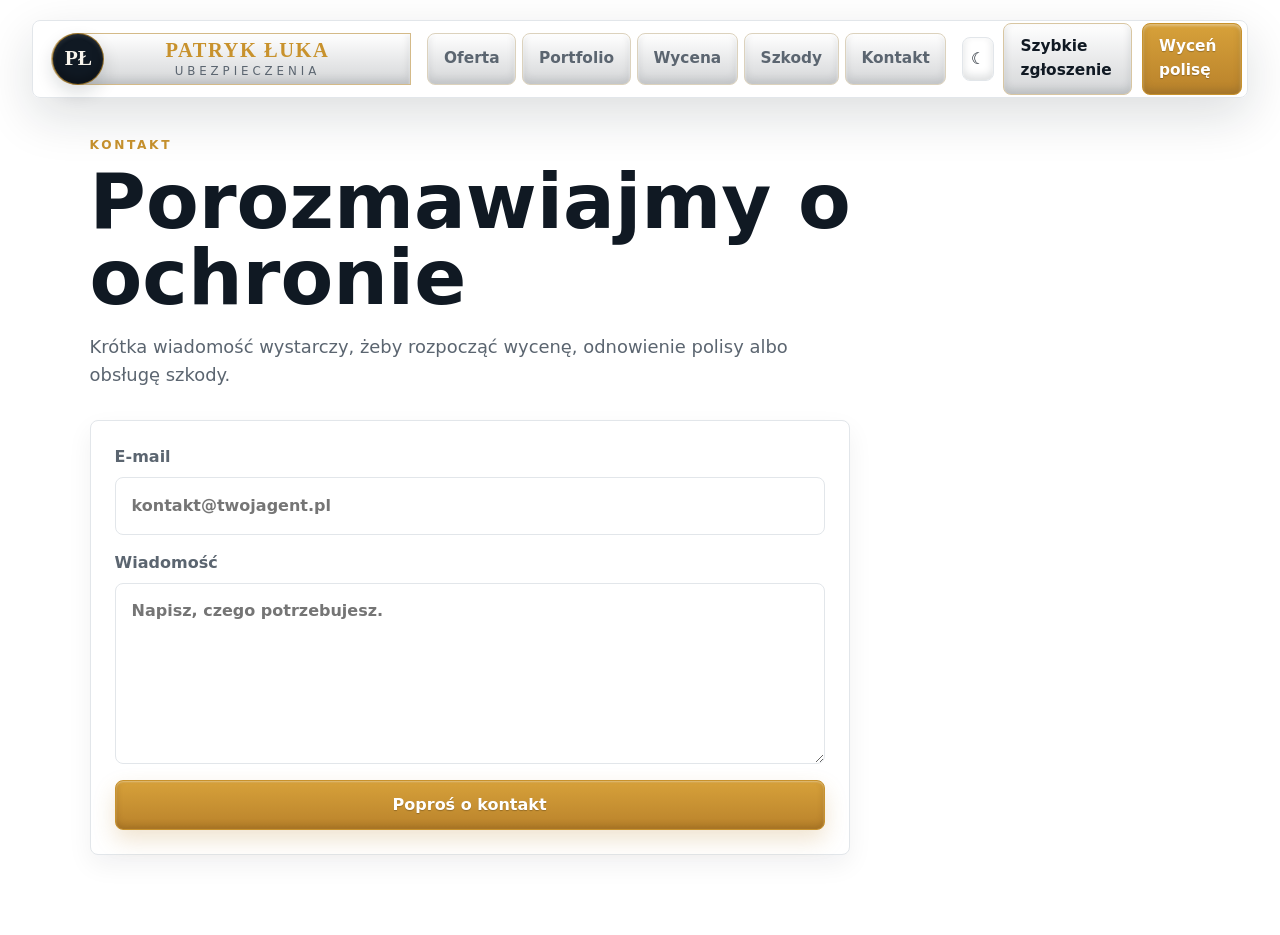
==== kontakt.html @ 3d940626 "Initial Patryk Luka site" ====
<!doctype html>
<html lang="pl">
  <head><meta charset="utf-8"><meta name="viewport" content="width=device-width, initial-scale=1"><title>Kontakt - Patryk Łuka</title><link rel="stylesheet" href="styles.css"></head>
  <body class="subpage">
    <header class="topbar" aria-label="Główna nawigacja">
      <a class="brand" href="index.html"><span class="brand-mark" aria-hidden="true">PŁ</span><span><strong>PATRYK ŁUKA</strong><small>UBEZPIECZENIA</small></span></a>
      <nav class="desktop-nav" aria-label="Menu główne"><a href="oferta.html">Oferta</a><a href="portfolio.html">Portfolio</a><a href="wycena.html">Wycena</a><a href="szkody.html">Szkody</a><a href="kontakt.html">Kontakt</a></nav>
      <div class="top-actions"><button class="icon-btn" type="button" data-theme-toggle aria-label="Przełącz tryb dzień noc">☾</button><a class="secondary-btn small framed-action" href="zgloszenie.html">Szybkie zgłoszenie</a><a class="primary-btn small" href="wycena.html">Wyceń polisę</a></div>
    </header>
    <main class="report-main">
      <section class="report-hero"><p class="eyebrow">Kontakt</p><h1>Porozmawiajmy o ochronie</h1><p>Krótka wiadomość wystarczy, żeby rozpocząć wycenę, odnowienie polisy albo obsługę szkody.</p></section>
      <form class="contact-card contact-page-card"><label>E-mail <input type="email" placeholder="kontakt@twojagent.pl"></label><label>Wiadomość <textarea rows="6" placeholder="Napisz, czego potrzebujesz."></textarea></label><button class="primary-btn" type="button">Poproś o kontakt</button></form>
    </main>
    <script src="app.js"></script>
  </body>
</html>
---- styles.css ----
:root {
  color-scheme: light;
  --bg: #ffffff;
  --surface: #ffffff;
  --muted: #f6f7f9;
  --text: #101923;
  --soft-text: #5b6570;
  --brand: #101923;
  --brand-2: #c8922d;
  --accent: #f8f3e8;
  --border: #e2e6ea;
  --shadow: 0 18px 50px rgba(16, 25, 35, 0.14);
  --radius: 8px;
  --nav-h: 78px;
}

* { box-sizing: border-box; }
html { scroll-behavior: smooth; }
body {
  margin: 0;
  font-family: Inter, ui-sans-serif, system-ui, -apple-system, BlinkMacSystemFont, "Segoe UI", sans-serif;
  background: var(--bg);
  color: var(--text);
  line-height: 1.55;
}
body.dark {
  color-scheme: dark;
  --bg: #071312;
  --surface: #101923;
  --muted: #172331;
  --text: #f4fbf8;
  --soft-text: #c7ccd2;
  --brand: #d7a13a;
  --brand-2: #d7a13a;
  --accent: #202c3a;
  --border: #344252;
  --shadow: 0 18px 50px rgba(0, 0, 0, 0.38);
}
body.contrast {
  --bg: #000;
  --surface: #000;
  --muted: #111;
  --text: #fff;
  --soft-text: #fff;
  --brand: #00ffe0;
  --brand-2: #ffd400;
  --accent: #001f1c;
  --border: #fff;
}
body.large-text { font-size: 118%; }
body.reduce-motion *, body.reduce-motion *::before, body.reduce-motion *::after {
  animation: none !important;
  transition: none !important;
  scroll-behavior: auto !important;
}
a { color: inherit; text-decoration: none; }
button, input, textarea { font: inherit; }
button { cursor: pointer; }
:focus-visible { outline: 3px solid var(--brand-2); outline-offset: 3px; }
.skip-link {
  position: fixed;
  left: 1rem;
  top: -100px;
  z-index: 1000;
  background: var(--brand-2);
  color: #111;
  padding: .7rem 1rem;
  border-radius: var(--radius);
}
.skip-link:focus { top: 1rem; }

.topbar {
  position: fixed;
  inset: 20px 32px auto;
  z-index: 50;
  height: var(--nav-h);
  display: flex;
  align-items: center;
  justify-content: space-between;
  gap: 1rem;
  padding: 0 1.15rem;
  background: color-mix(in srgb, var(--surface) 88%, transparent);
  border: 1px solid var(--border);
  border-radius: var(--radius);
  box-shadow: var(--shadow);
  backdrop-filter: blur(18px);
}
.brand {
  display: inline-flex;
  align-items: center;
  gap: 0;
  min-width: 360px;
  padding: 0;
  height: 52px;
  border: 1px solid color-mix(in srgb, var(--brand-2) 52%, var(--border));
  border-radius: 999px var(--radius) var(--radius) 999px;
  background: linear-gradient(180deg, color-mix(in srgb, var(--surface) 90%, #fff), color-mix(in srgb, var(--surface) 82%, var(--brand)));
  box-shadow:
    inset 0 2px 3px rgba(255,255,255,.62),
    inset 0 -4px 9px rgba(16,25,35,.12),
    0 1px 0 rgba(255,255,255,.44);
}
.brand-mark {
  display: grid;
  place-items: center;
  width: 52px;
  height: 52px;
  border-radius: 50%;
  background: var(--brand);
  color: #f8f4ec;
  font-size: 1.34rem;
  font-weight: 900;
  border: 1px solid color-mix(in srgb, var(--brand-2) 70%, transparent);
  font-family: Georgia, "Times New Roman", serif;
  box-shadow:
    inset 0 2px 4px rgba(255,255,255,.1),
    inset 0 -5px 10px rgba(0,0,0,.28),
    0 8px 18px rgba(16,25,35,.14);
}
.brand > span:last-child {
  display: grid;
  width: 286px;
  padding: 0 .95rem;
}
.brand strong, .brand small { display: block; line-height: 1.05; text-align: center; }
.brand strong {
  font-family: Georgia, "Times New Roman", serif;
  font-weight: 700;
  font-size: 1.28rem;
  letter-spacing: .075em;
  color: var(--brand-2);
  white-space: nowrap;
}
.brand small {
  color: var(--soft-text);
  font-size: .74rem;
  margin-top: .22rem;
  letter-spacing: .33em;
  white-space: nowrap;
}
.desktop-nav { display: flex; align-items: center; gap: .38rem; }
.desktop-nav a {
  min-height: 52px;
  display: grid;
  place-items: center;
  padding: .55rem .98rem;
  border: 1px solid color-mix(in srgb, var(--brand-2) 24%, var(--border));
  border-radius: var(--radius);
  background: linear-gradient(180deg, color-mix(in srgb, var(--surface) 90%, #fff), color-mix(in srgb, var(--surface) 82%, var(--brand)));
  box-shadow:
    inset 0 2px 3px rgba(255,255,255,.58),
    inset 0 -4px 8px rgba(16,25,35,.11),
    0 1px 0 rgba(255,255,255,.38);
  color: var(--soft-text);
  font-weight: 760;
  font-size: .96rem;
}
.desktop-nav a:hover {
  border-color: color-mix(in srgb, var(--brand-2) 45%, var(--border));
  background: var(--accent);
  color: var(--text);
}
.top-actions { display: flex; align-items: center; gap: .6rem; }
.icon-btn {
  width: 44px;
  height: 44px;
  border: 1px solid var(--border);
  background: var(--surface);
  color: var(--text);
  border-radius: var(--radius);
}
.top-actions .primary-btn,
.top-actions .framed-action,
.icon-btn {
  box-shadow:
    inset 0 2px 3px rgba(255,255,255,.36),
    inset 0 -4px 8px rgba(16,25,35,.14),
    0 1px 0 rgba(255,255,255,.36);
}

.primary-btn, .secondary-btn {
  min-height: 46px;
  border-radius: var(--radius);
  border: 1px solid transparent;
  padding: .75rem 1rem;
  font-weight: 800;
}
.primary-btn {
  background: linear-gradient(180deg, #d7a13a, #b9822b);
  color: #fff;
  border-color: #c8922d;
  text-shadow: 0 1px 1px rgba(0,0,0,.24);
  box-shadow:
    inset 0 1px 2px rgba(255,255,255,.36),
    inset 0 -3px 7px rgba(73,43,4,.22),
    0 10px 22px rgba(185,130,43,.22);
}
body.dark .primary-btn, body.contrast .primary-btn { color: #fff; }
.secondary-btn { background: var(--surface); color: var(--text); border-color: var(--border); }
.secondary-btn.active-action {
  border-color: var(--brand-2);
  color: var(--brand);
}
.small { min-height: 48px; padding: .68rem 1rem; font-size: .96rem; }
.framed-action {
  border-color: color-mix(in srgb, var(--brand-2) 38%, var(--border));
  background: linear-gradient(180deg, color-mix(in srgb, var(--surface) 92%, #fff), color-mix(in srgb, var(--surface) 82%, var(--brand)));
  font-weight: 850;
}

.hero {
  position: relative;
  min-height: 92vh;
  display: grid;
  align-items: end;
  overflow: hidden;
  padding: 9rem 7vw 5.75rem;
}
.hero-image, .hero-overlay { position: absolute; inset: 0; width: 100%; height: 100%; }
.hero-image { object-fit: cover; }
.hero-overlay {
  background: linear-gradient(90deg, rgba(8, 14, 21, .92), rgba(8, 14, 21, .72) 47%, rgba(8, 14, 21, .22));
}
.hero-content {
  position: relative;
  max-width: 760px;
  color: #fff;
  padding-bottom: 2vh;
}
.eyebrow {
  margin: 0 0 .6rem;
  color: var(--brand-2);
  font-weight: 850;
  text-transform: uppercase;
  font-size: .76rem;
  letter-spacing: .22em;
}
.hero h1, .section h2 {
  margin: 0;
  line-height: 1.03;
  letter-spacing: 0;
}
.hero h1 {
  font-family: Georgia, "Times New Roman", serif;
  font-weight: 500;
  font-size: clamp(3.4rem, 9vw, 7.2rem);
  max-width: 860px;
  color: #d7a13a;
}
.lead { font-size: clamp(1.05rem, 2.3vw, 1.35rem); max-width: 650px; color: rgba(255,255,255,.88); }
.hero-actions, .form-actions, .access-controls, .quick-prompts { display: flex; flex-wrap: wrap; gap: .75rem; }
.trust-list {
  display: flex;
  flex-wrap: wrap;
  gap: .6rem;
  padding: 0;
  margin: 1.5rem 0 0;
  list-style: none;
}
.trust-list li {
  padding: .55rem .75rem;
  border: 1px solid rgba(255,255,255,.28);
  background: rgba(255,255,255,.1);
  border-radius: var(--radius);
}

.app-strip {
  display: grid;
  grid-template-columns: repeat(4, 1fr);
  gap: 1px;
  background: var(--border);
  border-block: 1px solid var(--border);
}
.app-strip a {
  background: var(--surface);
  padding: 1.2rem 7vw;
  font-weight: 800;
  display: flex;
  align-items: center;
  gap: .55rem;
  min-height: 76px;
  overflow-wrap: anywhere;
}
.app-strip span { color: var(--brand-2); flex: 0 0 auto; }

.section {
  padding: 6.25rem 7vw;
  scroll-margin-top: 110px;
}
.muted { background: var(--muted); }
.section-head { max-width: 800px; margin-bottom: 2rem; }
.section h2 { font-size: clamp(2rem, 4vw, 3.8rem); }
.section-head p:not(.eyebrow) { color: var(--soft-text); font-size: 1.08rem; }

.offer-grid, .damage-grid {
  display: grid;
  grid-template-columns: repeat(3, minmax(0, 1fr));
  gap: 1rem;
}
.offer-card, .damage-grid article, .portfolio-grid article, .contact-card, .quote-form, .quote-help, .chat-box {
  background: var(--surface);
  border: 1px solid var(--border);
  border-radius: var(--radius);
  box-shadow: 0 10px 26px rgba(16, 25, 35, .06);
}
.offer-card, .damage-grid article {
  padding: 1.45rem;
  overflow: hidden;
}
.offer-card h3, .damage-grid h3, .portfolio-grid h3 {
  line-height: 1.18;
  overflow-wrap: anywhere;
}
.offer-card p, .damage-grid p, .portfolio-grid p {
  margin-bottom: 0;
  overflow-wrap: anywhere;
}
.card-icon {
  display: grid;
  place-items: center;
  width: 42px;
  height: 42px;
  margin-bottom: 1rem;
  border-radius: 50%;
  background: var(--brand);
  color: var(--brand-2);
  font-weight: 900;
}
.offer-card h3, .damage-grid h3, .portfolio-grid h3 { margin: 0 0 .55rem; }
.offer-card p, .damage-grid p, .portfolio-grid p, .quote-help li { color: var(--soft-text); }

.portfolio-grid {
  display: grid;
  grid-template-columns: repeat(3, minmax(0, 1fr));
  gap: 1rem;
}
.portfolio-grid article { overflow: hidden; }
.portfolio-grid h3, .portfolio-grid p { padding-inline: 1.2rem; }
.portfolio-grid h3 { margin-top: 1.05rem; }
.portfolio-grid p { padding-bottom: 1.2rem; }
.photo {
  min-height: 230px;
  background-size: cover;
  background-position: center;
}
.photo-home { background-image: linear-gradient(rgba(16,25,35,.04), rgba(16,25,35,.22)), url("assets/photo-home.png"); }
.photo-car { background-image: linear-gradient(rgba(16,25,35,.03), rgba(16,25,35,.2)), url("assets/photo-car.png"); }
.photo-business { background-image: linear-gradient(rgba(16,25,35,.03), rgba(16,25,35,.2)), url("assets/photo-business.png"); }

.quote-layout {
  display: grid;
  grid-template-columns: minmax(0, 1.2fr) minmax(320px, .62fr);
  gap: 1.35rem;
  align-items: start;
}
.quote-page-shell {
  max-width: 1180px;
  margin: 0 auto;
}
.quote-form-wide {
  padding: 2.25rem;
  border-color: color-mix(in srgb, var(--brand-2) 24%, var(--border));
}
.quote-form-wide h2 {
  margin: 0 0 1.4rem;
  font-size: clamp(1.55rem, 2.4vw, 2.15rem);
  line-height: 1.12;
}
.quote-page-aside {
  background: var(--surface);
  border: 1px solid var(--border);
  border-radius: var(--radius);
  box-shadow: 0 14px 34px rgba(16,25,35,.08);
  padding: 1.5rem;
  position: sticky;
  top: 115px;
}
.quote-page-aside h2 {
  margin: 0 0 .75rem;
}
.quote-page-aside p {
  color: var(--soft-text);
}
.quote-form, .quote-help, .chat-box, .contact-card { padding: 1.5rem; }
.progress {
  height: 10px;
  background: var(--muted);
  border-radius: 999px;
  overflow: hidden;
  margin-bottom: 1.25rem;
}
.progress span { display: block; width: 33%; height: 100%; background: var(--brand-2); transition: width .25s ease; }
.step { display: none; }
.step.active { display: block; }
.choice-grid {
  display: grid;
  grid-template-columns: repeat(3, 1fr);
  gap: 1rem;
}
.choice-grid label {
  border: 1px solid var(--border);
  background: #fff;
  padding: 1.25rem;
  border-radius: var(--radius);
  font-weight: 800;
  overflow: hidden;
  overflow-wrap: anywhere;
  min-height: 118px;
  display: grid;
  grid-template-columns: 26px minmax(0, 1fr);
  align-items: center;
  justify-content: start;
  gap: 1rem;
  box-shadow:
    inset 0 1px 2px rgba(255,255,255,.58),
    0 10px 24px rgba(16,25,35,.055);
}
.choice-grid label:has(input:checked) {
  border-color: var(--brand-2);
  background: linear-gradient(180deg, #fffaf0, #efe4d1);
  box-shadow:
    inset 0 1px 2px rgba(255,255,255,.72),
    0 14px 28px rgba(200,146,45,.16);
}
.choice-grid input {
  width: 22px;
  height: 22px;
  margin: 0;
}
.choice-grid span {
  display: block;
  min-width: 0;
  color: var(--text);
  line-height: 1.18;
  white-space: normal;
  overflow-wrap: normal;
}
.choice-grid strong {
  display: block;
  font-size: 1.16rem;
  line-height: 1.1;
}
.choice-grid small {
  display: block;
  margin-top: .28rem;
  color: var(--soft-text);
  font-size: .88rem;
  line-height: 1.25;
}
label { display: grid; gap: .45rem; color: var(--soft-text); font-weight: 750; }
input, textarea {
  width: 100%;
  border: 1px solid var(--border);
  background: var(--surface);
  color: var(--text);
  border-radius: var(--radius);
  padding: .95rem 1rem;
}
.dynamic-fields, .two-cols {
  display: grid;
  grid-template-columns: 1fr 1fr;
  column-gap: 1.25rem;
  row-gap: 1.35rem;
}
.file-box {
  min-height: 130px;
  display: grid;
  place-items: center;
  margin-bottom: 1rem;
  border: 2px dashed var(--border);
  border-radius: var(--radius);
  background: var(--muted);
  text-align: center;
}
.file-box input { max-width: 290px; }
.checkbox { display: flex; align-items: center; gap: .6rem; margin-top: 1rem; }
.checkbox input { width: auto; }
.hidden { display: none !important; }
.form-status { min-height: 1.5rem; color: var(--brand); font-weight: 800; }
.form-actions {
  margin-top: 1.75rem;
  padding-top: 1.25rem;
  border-top: 1px solid var(--border);
  align-items: center;
}
.form-actions .secondary-btn,
.form-actions .primary-btn {
  min-width: 116px;
}

.agent-panel, .accessibility-panel, .contact-section {
  display: grid;
  grid-template-columns: 1fr 1fr;
  gap: 1.5rem;
  align-items: center;
}
.chat-log {
  min-height: 160px;
  max-height: 260px;
  overflow: auto;
  padding: .8rem;
  background: var(--muted);
  border-radius: var(--radius);
}
.quick-prompts button, .access-controls button {
  min-height: 42px;
  border: 1px solid var(--border);
  background: var(--surface);
  color: var(--text);
  border-radius: var(--radius);
  padding: .55rem .8rem;
  font-weight: 800;
}
.bottom-nav {
  display: none;
  position: fixed;
  inset: auto 0 0;
  z-index: 55;
  grid-template-columns: repeat(5, 1fr);
  background: var(--surface);
  border-top: 1px solid var(--border);
  box-shadow: 0 -10px 30px rgba(0,0,0,.12);
}
.bottom-nav a {
  min-height: 64px;
  display: grid;
  place-items: center;
  font-size: .78rem;
  font-weight: 850;
  color: var(--soft-text);
}
.bottom-nav a.active {
  color: var(--brand);
  background: var(--accent);
}
.footer {
  display: flex;
  justify-content: space-between;
  gap: 2rem;
  padding: 2rem 6vw 7rem;
  background: #101923;
  color: #f4fbf8;
}
.footer nav { display: flex; flex-wrap: wrap; gap: 1rem; }
.footer p { color: #b9c9c5; margin: .25rem 0 0; }
.subpage {
  background: var(--bg);
}
.quote-main {
  padding: 8.25rem 7vw 5rem;
  background: #fff;
}
.report-main {
  padding: 8.5rem 7vw 5rem;
}
.report-hero {
  max-width: 980px;
  margin-bottom: 2rem;
}
.report-hero h1 {
  margin: 0;
  max-width: 920px;
  font-size: clamp(2.6rem, 6vw, 5.4rem);
  line-height: .98;
  letter-spacing: 0;
  color: var(--brand);
}
.report-hero p:not(.eyebrow) {
  max-width: 760px;
  color: var(--soft-text);
  font-size: 1.12rem;
}
.quote-hero {
  max-width: 1180px;
  margin-inline: auto;
  padding: .75rem 0 1.2rem;
}
.quote-hero-grid {
  display: grid;
  grid-template-columns: minmax(0, 1fr) 340px;
  gap: 2rem;
  align-items: end;
}
.quote-hero h1 {
  margin: 0;
  max-width: 830px;
  font-size: clamp(2.45rem, 4.7vw, 4.9rem);
  line-height: 1;
  color: var(--brand);
}
.quote-hero p {
  max-width: 760px;
  color: var(--soft-text);
  font-size: 1.08rem;
}
.quote-contact-card {
  background: #101923;
  color: #fff;
  border-radius: var(--radius);
  padding: 1.4rem;
  box-shadow: 0 18px 42px rgba(16,25,35,.16);
}
.quote-contact-card span {
  color: var(--brand-2);
  font-weight: 900;
  text-transform: uppercase;
  font-size: .78rem;
  letter-spacing: .16em;
}
.quote-contact-card strong {
  display: block;
  margin-top: .75rem;
  font-size: 1.35rem;
  line-height: 1.12;
}
.quote-contact-card p {
  margin-bottom: 0;
  color: rgba(255,255,255,.75);
}
.service-actions {
  max-width: 1180px;
  margin: 0 auto 1.25rem;
  display: grid;
  grid-template-columns: repeat(3, 1fr);
  gap: .9rem;
}
.service-actions a {
  display: grid;
  gap: .28rem;
  min-height: 116px;
  padding: 1.2rem;
  border: 1px solid var(--border);
  border-radius: var(--radius);
  background: #fff;
  box-shadow: 0 12px 26px rgba(16,25,35,.06);
}
.service-actions span {
  color: var(--brand-2);
  font-weight: 900;
  font-size: .8rem;
}
.service-actions strong {
  font-size: 1.12rem;
}
.service-actions small {
  color: var(--soft-text);
  font-size: .9rem;
}
.quote-notes {
  max-width: 1180px;
  margin: 1.25rem auto 0;
  display: grid;
  grid-template-columns: repeat(3, 1fr);
  gap: 1rem;
}
.quote-notes article {
  background: var(--surface);
  border: 1px solid var(--border);
  border-radius: var(--radius);
  padding: 1.25rem;
  box-shadow: 0 10px 24px rgba(16,25,35,.06);
}
.quote-notes span {
  color: var(--brand-2);
  font-weight: 900;
}
.quote-notes strong {
  display: block;
  margin-top: .35rem;
}
.quote-notes p {
  margin: .35rem 0 0;
  color: var(--soft-text);
}
.report-shell {
  display: grid;
  grid-template-columns: minmax(0, 1fr) 360px;
  gap: 1.35rem;
  align-items: start;
}
.report-form {
  display: grid;
  gap: 1rem;
}
.report-card, .report-aside {
  position: relative;
  background: var(--surface);
  border: 1px solid var(--border);
  border-radius: var(--radius);
  box-shadow: 0 14px 34px rgba(16,25,35,.08);
  padding: 1.6rem;
}
.report-card h2, .report-aside h2 {
  margin: 0 0 1rem;
  font-size: 1.2rem;
}
.step-pill {
  position: absolute;
  right: 1.25rem;
  top: 1.25rem;
  display: grid;
  place-items: center;
  width: 34px;
  height: 34px;
  border-radius: 50%;
  background: var(--brand);
  color: var(--brand-2);
  font-weight: 900;
}
.report-options {
  display: grid;
  grid-template-columns: repeat(2, minmax(0, 1fr));
  gap: .9rem;
}
.report-options label {
  min-height: 76px;
  display: flex;
  align-items: center;
  gap: .7rem;
  padding: 1rem;
  border: 1px solid var(--border);
  border-radius: var(--radius);
  background: var(--muted);
  color: var(--text);
}
.compact-file {
  min-height: 96px;
  margin: 1rem 0 0;
}
select {
  width: 100%;
  border: 1px solid var(--border);
  background: var(--surface);
  color: var(--text);
  border-radius: var(--radius);
  padding: .8rem;
}
.report-submit {
  margin-top: 1rem;
  width: 100%;
}
.report-aside {
  position: sticky;
  top: 125px;
}
.report-aside li {
  margin-bottom: .7rem;
  color: var(--soft-text);
}
.section-flat {
  padding: 0;
  margin-top: 1.5rem;
}
.contact-page-card {
  max-width: 760px;
  display: grid;
  gap: 1rem;
}

@media (max-width: 980px) {
  .desktop-nav { display: none; }
  .topbar {
    inset: 0 0 auto;
    height: 72px;
    border-radius: 0;
    border-inline: 0;
    border-top: 0;
    padding: 0 .85rem;
  }
  .brand { min-width: 0; }
  .brand {
    width: auto;
    height: 52px;
    border: 0;
    background: transparent;
    box-shadow: none;
  }
  .brand-mark {
    width: 46px;
    height: 46px;
    font-size: 1.08rem;
  }
  .brand small { display: block; }
  .brand > span:last-child { width: auto; }
  .top-actions .small { display: none; }
  .icon-btn {
    width: 42px;
    height: 42px;
  }
  .hero { min-height: 86vh; padding: 7rem 1.1rem 4rem; }
  .hero-overlay { background: linear-gradient(180deg, rgba(8,14,21,.52), rgba(8,14,21,.9)); }
  .app-strip, .offer-grid, .portfolio-grid, .damage-grid, .quote-layout, .agent-panel, .accessibility-panel, .contact-section {
    grid-template-columns: 1fr;
  }
  .app-strip a { padding: 1rem; }
  .section { padding: 4.5rem 1.1rem; }
  .report-main { padding: 6.5rem 1rem 4rem; }
  .quote-main { padding: 6.5rem 1rem 4rem; }
  .report-shell { grid-template-columns: 1fr; }
  .report-aside { position: static; }
  .report-options { grid-template-columns: 1fr; }
  .choice-grid, .dynamic-fields, .two-cols { grid-template-columns: 1fr; }
  .form-actions {
    display: grid;
    grid-template-columns: 1fr 1fr;
    gap: .75rem;
    margin-top: 1.5rem;
  }
  .form-actions .secondary-btn,
  .form-actions .primary-btn {
    width: 100%;
  }
  .quote-hero-grid, .service-actions, .quote-notes { grid-template-columns: 1fr; }
  .quote-page-aside { position: static; }
  .bottom-nav { display: grid; }
  body { padding-bottom: 64px; }
  .footer { flex-direction: column; padding-bottom: 6rem; }
}

@media (max-width: 430px) {
  .hero h1 { font-size: 3.05rem; }
  .hero-actions .primary-btn, .hero-actions .secondary-btn { width: 100%; text-align: center; }
  .trust-list li { width: 100%; }
  .brand strong { font-size: .86rem; letter-spacing: .06em; }
  .brand small { letter-spacing: .2em; font-size: .55rem; }
  .section h2 { font-size: 2rem; }
}
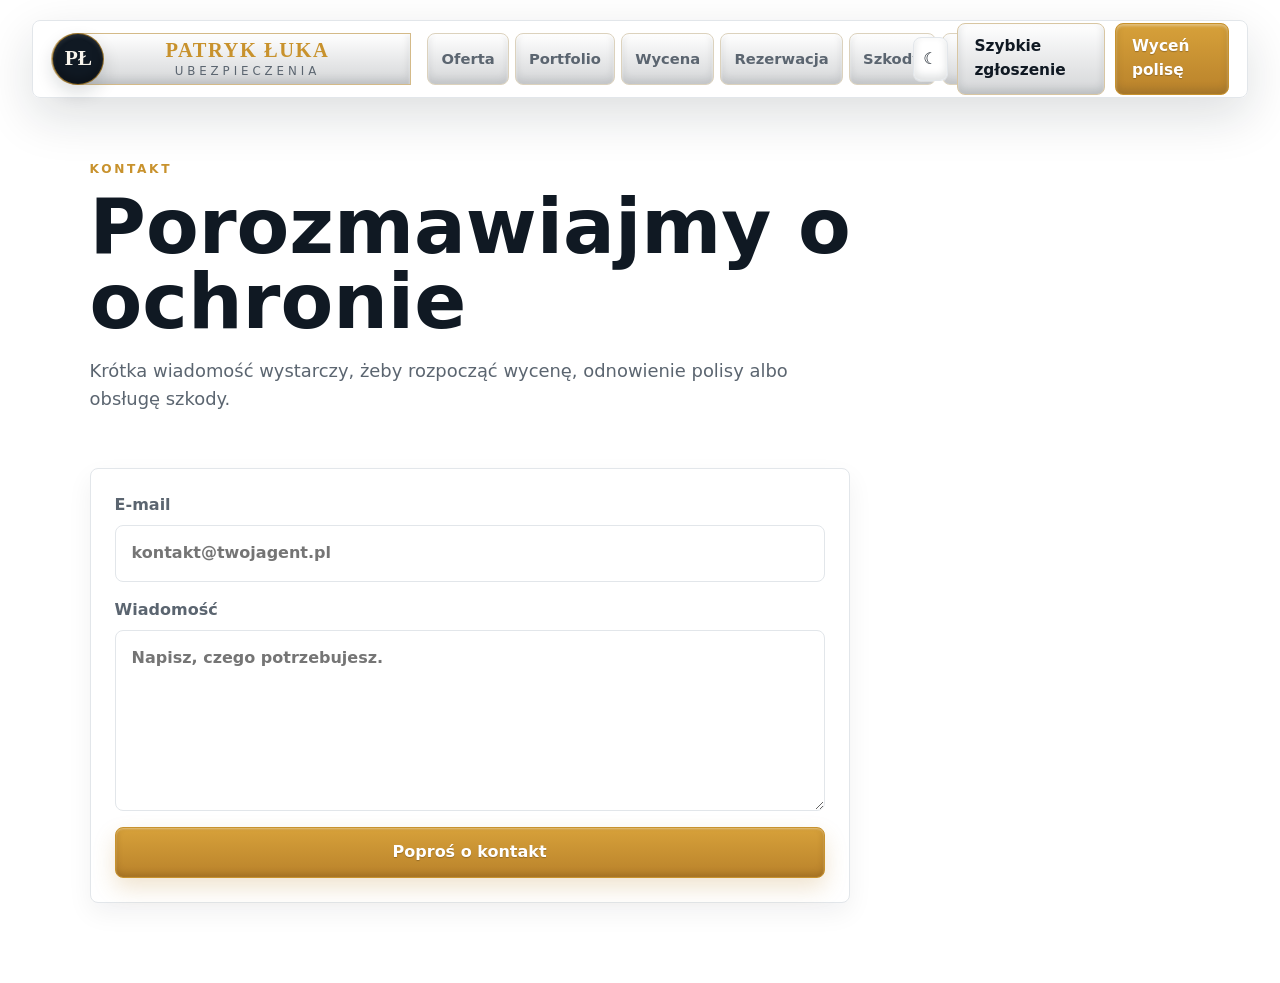
==== commit f9a47002: "Add reservation page" ====
--- a/kontakt.html
+++ b/kontakt.html
@@ -4,7 +4,7 @@
   <body class="subpage">
     <header class="topbar" aria-label="Główna nawigacja">
       <a class="brand" href="index.html"><span class="brand-mark" aria-hidden="true">PŁ</span><span><strong>PATRYK ŁUKA</strong><small>UBEZPIECZENIA</small></span></a>
-      <nav class="desktop-nav" aria-label="Menu główne"><a href="oferta.html">Oferta</a><a href="portfolio.html">Portfolio</a><a href="wycena.html">Wycena</a><a href="szkody.html">Szkody</a><a href="kontakt.html">Kontakt</a></nav>
+      <nav class="desktop-nav" aria-label="Menu główne"><a href="oferta.html">Oferta</a><a href="portfolio.html">Portfolio</a><a href="wycena.html">Wycena</a><a href="rezerwacja.html">Rezerwacja</a><a href="szkody.html">Szkody</a><a href="kontakt.html">Kontakt</a></nav>
       <div class="top-actions"><button class="icon-btn" type="button" data-theme-toggle aria-label="Przełącz tryb dzień noc">☾</button><a class="secondary-btn small framed-action" href="zgloszenie.html">Szybkie zgłoszenie</a><a class="primary-btn small" href="wycena.html">Wyceń polisę</a></div>
     </header>
     <main class="report-main">
--- a/styles.css
+++ b/styles.css
@@ -23,6 +23,13 @@
   color: var(--text);
   line-height: 1.55;
 }
+html, body {
+  max-width: 100%;
+  overflow-x: hidden;
+}
+main, section, header, footer, form, article, aside, nav, div {
+  min-width: 0;
+}
 body.dark {
   color-scheme: dark;
   --bg: #071312;
@@ -143,7 +150,7 @@
   min-height: 52px;
   display: grid;
   place-items: center;
-  padding: .55rem .98rem;
+  padding: .55rem .82rem;
   border: 1px solid color-mix(in srgb, var(--brand-2) 24%, var(--border));
   border-radius: var(--radius);
   background: linear-gradient(180deg, color-mix(in srgb, var(--surface) 90%, #fff), color-mix(in srgb, var(--surface) 82%, var(--brand)));
@@ -153,7 +160,7 @@
     0 1px 0 rgba(255,255,255,.38);
   color: var(--soft-text);
   font-weight: 760;
-  font-size: .96rem;
+  font-size: .92rem;
 }
 .desktop-nav a:hover {
   border-color: color-mix(in srgb, var(--brand-2) 45%, var(--border));
@@ -217,7 +224,7 @@
   padding: 9rem 7vw 5.75rem;
 }
 .hero-image, .hero-overlay { position: absolute; inset: 0; width: 100%; height: 100%; }
-.hero-image { object-fit: cover; }
+.hero-image { object-fit: cover; object-position: center center; }
 .hero-overlay {
   background: linear-gradient(90deg, rgba(8, 14, 21, .92), rgba(8, 14, 21, .72) 47%, rgba(8, 14, 21, .22));
 }
@@ -226,6 +233,52 @@
   max-width: 760px;
   color: #fff;
   padding-bottom: 2vh;
+}
+.hero-brand-lockup {
+  display: inline-flex;
+  align-items: center;
+  gap: .85rem;
+  margin-bottom: 1rem;
+  padding: .55rem .85rem .55rem .55rem;
+  border: 1px solid rgba(215,161,58,.46);
+  border-radius: 999px 8px 8px 999px;
+  background: rgba(8,14,21,.58);
+  box-shadow:
+    inset 0 1px 2px rgba(255,255,255,.12),
+    0 18px 40px rgba(0,0,0,.18);
+  backdrop-filter: blur(14px);
+}
+.hero-brand-mark {
+  display: grid;
+  place-items: center;
+  width: 48px;
+  height: 48px;
+  border-radius: 50%;
+  background: #101923;
+  border: 1px solid rgba(215,161,58,.7);
+  color: #fff;
+  font-family: Georgia, "Times New Roman", serif;
+  font-weight: 900;
+  font-size: 1.08rem;
+  box-shadow: inset 0 -5px 10px rgba(0,0,0,.32);
+}
+.hero-brand-lockup strong,
+.hero-brand-lockup small {
+  display: block;
+  line-height: 1.02;
+}
+.hero-brand-lockup strong {
+  color: #d7a13a;
+  font-family: Georgia, "Times New Roman", serif;
+  font-size: 1.12rem;
+  letter-spacing: .08em;
+}
+.hero-brand-lockup small {
+  margin-top: .24rem;
+  color: rgba(255,255,255,.84);
+  font-size: .64rem;
+  font-weight: 800;
+  letter-spacing: .34em;
 }
 .eyebrow {
   margin: 0 0 .6rem;
@@ -263,6 +316,30 @@
   background: rgba(255,255,255,.1);
   border-radius: var(--radius);
 }
+.hero-scroll {
+  display: inline-flex;
+  align-items: center;
+  gap: .65rem;
+  margin-top: 1.15rem;
+  color: #fff;
+  font-weight: 850;
+}
+.hero-scroll span {
+  font-size: .88rem;
+  color: rgba(255,255,255,.76);
+}
+.hero-scroll b {
+  display: grid;
+  place-items: center;
+  width: 46px;
+  height: 46px;
+  border-radius: 50%;
+  background: linear-gradient(180deg, #d7a13a, #b9822b);
+  color: #fff;
+  font-size: 1.35rem;
+  line-height: 1;
+  box-shadow: 0 14px 30px rgba(185,130,43,.28);
+}
 
 .app-strip {
   display: grid;
@@ -455,6 +532,14 @@
   color: var(--text);
   border-radius: var(--radius);
   padding: .95rem 1rem;
+}
+input[type="radio"],
+input[type="checkbox"] {
+  width: auto;
+  min-width: 18px;
+  height: 18px;
+  padding: 0;
+  flex: 0 0 auto;
 }
 .dynamic-fields, .two-cols {
   display: grid;
@@ -517,6 +602,7 @@
   inset: auto 0 0;
   z-index: 55;
   grid-template-columns: repeat(5, 1fr);
+  width: 100%;
   background: var(--surface);
   border-top: 1px solid var(--border);
   box-shadow: 0 -10px 30px rgba(0,0,0,.12);
@@ -528,6 +614,9 @@
   font-size: .78rem;
   font-weight: 850;
   color: var(--soft-text);
+  min-width: 0;
+  overflow: hidden;
+  white-space: nowrap;
 }
 .bottom-nav a.active {
   color: var(--brand);
@@ -555,7 +644,11 @@
 }
 .report-hero {
   max-width: 980px;
+  min-height: 300px;
   margin-bottom: 2rem;
+  display: flex;
+  flex-direction: column;
+  justify-content: flex-end;
 }
 .report-hero h1 {
   margin: 0;
@@ -567,13 +660,18 @@
 }
 .report-hero p:not(.eyebrow) {
   max-width: 760px;
+  min-height: 3.8rem;
   color: var(--soft-text);
   font-size: 1.12rem;
 }
 .quote-hero {
   max-width: 1180px;
+  min-height: 300px;
   margin-inline: auto;
   padding: .75rem 0 1.2rem;
+  display: flex;
+  flex-direction: column;
+  justify-content: flex-end;
 }
 .quote-hero-grid {
   display: grid;
@@ -590,6 +688,7 @@
 }
 .quote-hero p {
   max-width: 760px;
+  min-height: 3.8rem;
   color: var(--soft-text);
   font-size: 1.08rem;
 }
@@ -714,7 +813,8 @@
 }
 .report-options label {
   min-height: 76px;
-  display: flex;
+  display: grid;
+  grid-template-columns: 22px minmax(0, 1fr);
   align-items: center;
   gap: .7rem;
   padding: 1rem;
@@ -722,6 +822,16 @@
   border-radius: var(--radius);
   background: var(--muted);
   color: var(--text);
+  overflow: hidden;
+}
+.report-options label span {
+  min-width: 0;
+  display: block;
+  overflow-wrap: anywhere;
+  line-height: 1.2;
+}
+.report-options input[type="radio"] {
+  justify-self: start;
 }
 .compact-file {
   min-height: 96px;
@@ -761,6 +871,8 @@
   .desktop-nav { display: none; }
   .topbar {
     inset: 0 0 auto;
+    width: 100vw;
+    max-width: 100vw;
     height: 72px;
     border-radius: 0;
     border-inline: 0;
@@ -788,7 +900,63 @@
     height: 42px;
   }
   .hero { min-height: 86vh; padding: 7rem 1.1rem 4rem; }
+  .hero-image { object-position: 68% center; }
   .hero-overlay { background: linear-gradient(180deg, rgba(8,14,21,.52), rgba(8,14,21,.9)); }
+  .hero-content {
+    width: min(calc(100dvw - 2.2rem), 348px);
+    max-width: min(calc(100dvw - 2.2rem), 348px);
+  }
+  .lead {
+    max-width: 100%;
+    font-size: 1rem;
+    overflow-wrap: anywhere;
+  }
+  .hero-actions {
+    display: grid;
+    grid-template-columns: 1fr 1fr;
+    gap: .7rem;
+  }
+  .hero-actions .primary-btn,
+  .hero-actions .secondary-btn {
+    display: grid;
+    place-items: center;
+    padding-inline: .7rem;
+    text-align: center;
+  }
+  .hero-brand-lockup {
+    width: fit-content;
+    max-width: calc(100vw - 2.2rem);
+    margin-bottom: .85rem;
+    padding: .45rem .7rem .45rem .45rem;
+  }
+  .hero-brand-mark {
+    width: 42px;
+    height: 42px;
+    font-size: .96rem;
+  }
+  .hero-brand-lockup strong {
+    font-size: .95rem;
+  }
+  .hero-brand-lockup small {
+    font-size: .55rem;
+    letter-spacing: .24em;
+  }
+  .hero-scroll {
+    position: fixed;
+    right: max(18px, calc(100vw - 372px));
+    bottom: 86px;
+    z-index: 120;
+    margin: 0;
+    display: inline-flex;
+    pointer-events: auto;
+  }
+  .hero-scroll span {
+    display: none;
+  }
+  .hero-scroll b {
+    width: 48px;
+    height: 48px;
+  }
   .app-strip, .offer-grid, .portfolio-grid, .damage-grid, .quote-layout, .agent-panel, .accessibility-panel, .contact-section {
     grid-template-columns: 1fr;
   }
@@ -796,9 +964,48 @@
   .section { padding: 4.5rem 1.1rem; }
   .report-main { padding: 6.5rem 1rem 4rem; }
   .quote-main { padding: 6.5rem 1rem 4rem; }
+  .report-main,
+  .quote-main,
+  .report-hero,
+  .quote-hero,
+  .quote-page-shell,
+  .report-shell,
+  .report-form,
+  .quote-form {
+    width: 100%;
+    max-width: 100%;
+  }
+  .report-hero h1,
+  .quote-hero h1 {
+    max-width: calc(100vw - 2rem);
+    font-size: clamp(2rem, 8.8vw, 2.7rem);
+    line-height: 1.02;
+    overflow-wrap: anywhere;
+    word-break: normal;
+  }
+  .report-hero p,
+  .quote-hero p {
+    min-height: 0;
+    overflow-wrap: anywhere;
+  }
+  .report-card,
+  .quote-form-wide,
+  .quote-contact-card,
+  .service-actions a,
+  .quote-notes article {
+    width: 100%;
+    max-width: 100%;
+  }
   .report-shell { grid-template-columns: 1fr; }
   .report-aside { position: static; }
-  .report-options { grid-template-columns: 1fr; }
+  .report-options {
+    grid-template-columns: 1fr;
+    gap: .75rem;
+  }
+  .report-options label {
+    min-height: 64px;
+    padding: .9rem;
+  }
   .choice-grid, .dynamic-fields, .two-cols { grid-template-columns: 1fr; }
   .form-actions {
     display: grid;
@@ -812,7 +1019,19 @@
   }
   .quote-hero-grid, .service-actions, .quote-notes { grid-template-columns: 1fr; }
   .quote-page-aside { position: static; }
-  .bottom-nav { display: grid; }
+  .bottom-nav {
+    display: grid;
+    left: 0;
+    right: auto;
+    width: min(100dvw, 390px);
+    max-width: min(100dvw, 390px);
+    transform: none;
+    grid-template-columns: repeat(5, minmax(0, 1fr));
+  }
+  .bottom-nav a {
+    font-size: .68rem;
+    padding-inline: .15rem;
+  }
   body { padding-bottom: 64px; }
   .footer { flex-direction: column; padding-bottom: 6rem; }
 }
@@ -825,3 +1044,49 @@
   .brand small { letter-spacing: .2em; font-size: .55rem; }
   .section h2 { font-size: 2rem; }
 }
+
+body.dark .primary-btn,
+body.dark .secondary-btn,
+body.dark .framed-action,
+body.dark .icon-btn,
+body.dark .hero-scroll b,
+body.dark .desktop-nav a,
+body.dark .app-strip a,
+body.dark .bottom-nav,
+body.dark .bottom-nav a,
+body.dark .trust-list li,
+body.dark .offer-card,
+body.dark .damage-grid article,
+body.dark .portfolio-grid article,
+body.dark .contact-card,
+body.dark .quote-form,
+body.dark .quote-help,
+body.dark .chat-box,
+body.dark .quote-contact-card,
+body.dark .service-actions a,
+body.dark .quote-notes article,
+body.dark .report-card,
+body.dark .report-aside {
+  box-shadow: none !important;
+}
+
+body.dark .primary-btn,
+body.dark .hero-scroll b {
+  background: #c8922d;
+  border-color: #d7a13a;
+  text-shadow: none;
+}
+
+body.dark .secondary-btn,
+body.dark .framed-action,
+body.dark .desktop-nav a,
+body.dark .app-strip a,
+body.dark .trust-list li {
+  background: #101923;
+  border-color: #344252;
+}
+
+body.dark .bottom-nav {
+  background: #101923;
+  border-color: #344252;
+}
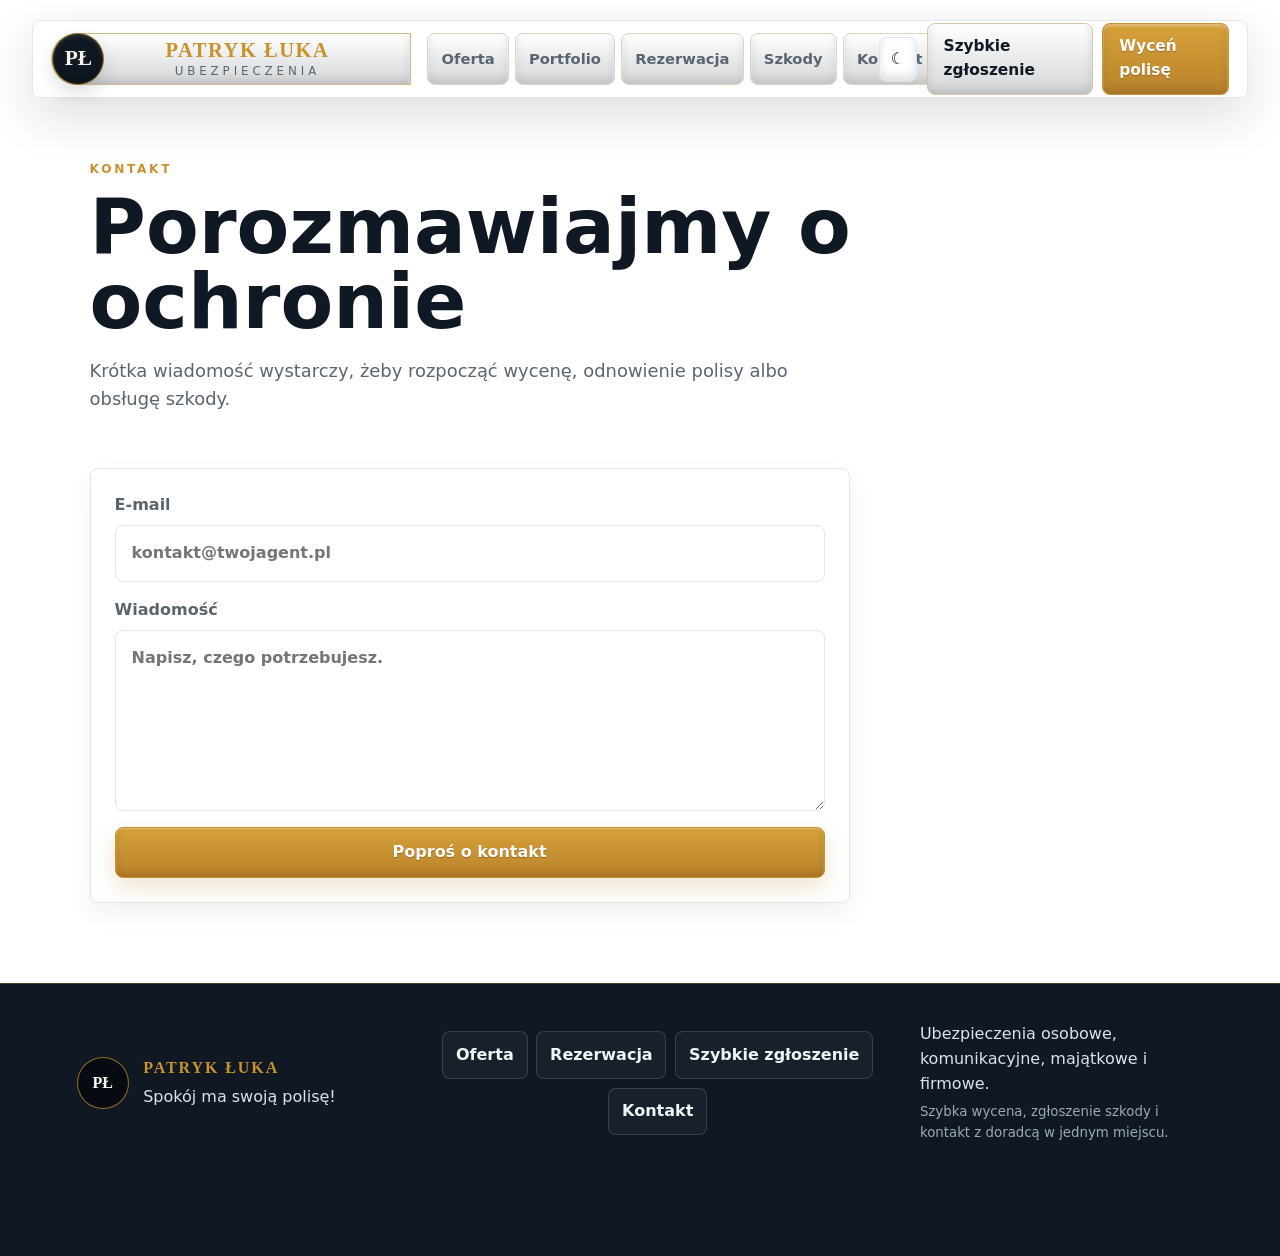
==== commit 0fd734f4: "Remove quote link from main navigation" ====
--- a/kontakt.html
+++ b/kontakt.html
@@ -4,7 +4,7 @@
   <body class="subpage">
     <header class="topbar" aria-label="Główna nawigacja">
       <a class="brand" href="index.html"><span class="brand-mark" aria-hidden="true">PŁ</span><span><strong>PATRYK ŁUKA</strong><small>UBEZPIECZENIA</small></span></a>
-      <nav class="desktop-nav" aria-label="Menu główne"><a href="oferta.html">Oferta</a><a href="portfolio.html">Portfolio</a><a href="wycena.html">Wycena</a><a href="rezerwacja.html">Rezerwacja</a><a href="szkody.html">Szkody</a><a href="kontakt.html">Kontakt</a></nav>
+      <nav class="desktop-nav" aria-label="Menu główne"><a href="oferta.html">Oferta</a><a href="portfolio.html">Portfolio</a><a href="rezerwacja.html">Rezerwacja</a><a href="szkody.html">Szkody</a><a href="kontakt.html">Kontakt</a></nav>
       <div class="top-actions"><button class="icon-btn" type="button" data-theme-toggle aria-label="Przełącz tryb dzień noc">☾</button><a class="secondary-btn small framed-action" href="zgloszenie.html">Szybkie zgłoszenie</a><a class="primary-btn small" href="wycena.html">Wyceń polisę</a></div>
     </header>
     <main class="report-main">
--- a/styles.css
+++ b/styles.css
@@ -61,7 +61,7 @@
   scroll-behavior: auto !important;
 }
 a { color: inherit; text-decoration: none; }
-button, input, textarea { font: inherit; }
+button, input, textarea { font: inherit; min-width: 0; }
 button { cursor: pointer; }
 :focus-visible { outline: 3px solid var(--brand-2); outline-offset: 3px; }
 .skip-link {
@@ -435,6 +435,7 @@
   margin: 0 auto;
 }
 .quote-form-wide {
+  scroll-margin-top: 112px;
   padding: 2.25rem;
   border-color: color-mix(in srgb, var(--brand-2) 24%, var(--border));
 }
@@ -623,15 +624,61 @@
   background: var(--accent);
 }
 .footer {
-  display: flex;
-  justify-content: space-between;
+  display: grid;
+  grid-template-columns: minmax(260px, .9fr) 1.3fr minmax(260px, .8fr);
+  align-items: center;
   gap: 2rem;
-  padding: 2rem 6vw 7rem;
+  padding: 2.4rem 6vw 7rem;
   background: #101923;
   color: #f4fbf8;
-}
-.footer nav { display: flex; flex-wrap: wrap; gap: 1rem; }
-.footer p { color: #b9c9c5; margin: .25rem 0 0; }
+  border-top: 1px solid rgba(200,146,45,.32);
+}
+.footer-brand {
+  display: flex;
+  align-items: center;
+  gap: .9rem;
+}
+.footer-mark {
+  display: grid;
+  place-items: center;
+  width: 52px;
+  height: 52px;
+  border-radius: 50%;
+  background: #050b10;
+  border: 1px solid rgba(200,146,45,.72);
+  color: #fff;
+  font-family: Georgia, "Times New Roman", serif;
+  font-weight: 900;
+}
+.footer-brand strong {
+  display: block;
+  color: var(--brand-2);
+  font-family: Georgia, "Times New Roman", serif;
+  letter-spacing: .12em;
+}
+.footer p { color: #dbe2ea; margin: .25rem 0 0; }
+.footer-links {
+  display: flex;
+  flex-wrap: wrap;
+  justify-content: center;
+  gap: .55rem;
+}
+.footer-links a {
+  padding: .65rem .8rem;
+  border: 1px solid rgba(255,255,255,.14);
+  border-radius: var(--radius);
+  color: #eef4f7;
+  background: rgba(255,255,255,.035);
+  font-weight: 800;
+}
+.footer-note {
+  display: grid;
+  gap: .35rem;
+  color: #dbe2ea;
+}
+.footer-note small {
+  color: #9ca8b4;
+}
 .subpage {
   background: var(--bg);
 }
@@ -1007,11 +1054,18 @@
     padding: .9rem;
   }
   .choice-grid, .dynamic-fields, .two-cols { grid-template-columns: 1fr; }
+  .quote-form-wide {
+    padding: 1.35rem 1rem 1.75rem;
+  }
+  .dynamic-fields {
+    row-gap: 1.1rem;
+  }
   .form-actions {
     display: grid;
     grid-template-columns: 1fr 1fr;
     gap: .75rem;
-    margin-top: 1.5rem;
+    margin-top: 1.9rem;
+    padding-top: 1.35rem;
   }
   .form-actions .secondary-btn,
   .form-actions .primary-btn {
@@ -1026,14 +1080,21 @@
     width: min(100dvw, 390px);
     max-width: min(100dvw, 390px);
     transform: none;
-    grid-template-columns: repeat(5, minmax(0, 1fr));
+    grid-template-columns: repeat(4, minmax(0, 1fr));
   }
   .bottom-nav a {
     font-size: .68rem;
     padding-inline: .15rem;
   }
   body { padding-bottom: 64px; }
-  .footer { flex-direction: column; padding-bottom: 6rem; }
+  .footer {
+    grid-template-columns: 1fr;
+    align-items: start;
+    padding: 2rem 1rem 6rem;
+  }
+  .footer-links {
+    justify-content: flex-start;
+  }
 }
 
 @media (max-width: 430px) {
@@ -1049,6 +1110,9 @@
 body.dark .secondary-btn,
 body.dark .framed-action,
 body.dark .icon-btn,
+body.dark .topbar,
+body.dark .brand,
+body.dark .brand-mark,
 body.dark .hero-scroll b,
 body.dark .desktop-nav a,
 body.dark .app-strip a,
@@ -1066,7 +1130,8 @@
 body.dark .service-actions a,
 body.dark .quote-notes article,
 body.dark .report-card,
-body.dark .report-aside {
+body.dark .report-aside,
+body.dark .footer-links a {
   box-shadow: none !important;
 }
 
@@ -1079,6 +1144,8 @@
 
 body.dark .secondary-btn,
 body.dark .framed-action,
+body.dark .topbar,
+body.dark .brand,
 body.dark .desktop-nav a,
 body.dark .app-strip a,
 body.dark .trust-list li {
@@ -1086,7 +1153,22 @@
   border-color: #344252;
 }
 
+body.dark .brand-mark {
+  background: #071312;
+  border-color: #d7a13a;
+}
+
 body.dark .bottom-nav {
   background: #101923;
   border-color: #344252;
 }
+
+body.dark .footer {
+  background: #071312;
+  border-color: #344252;
+}
+
+body.dark .footer-links a {
+  background: #101923;
+  border-color: #344252;
+}
